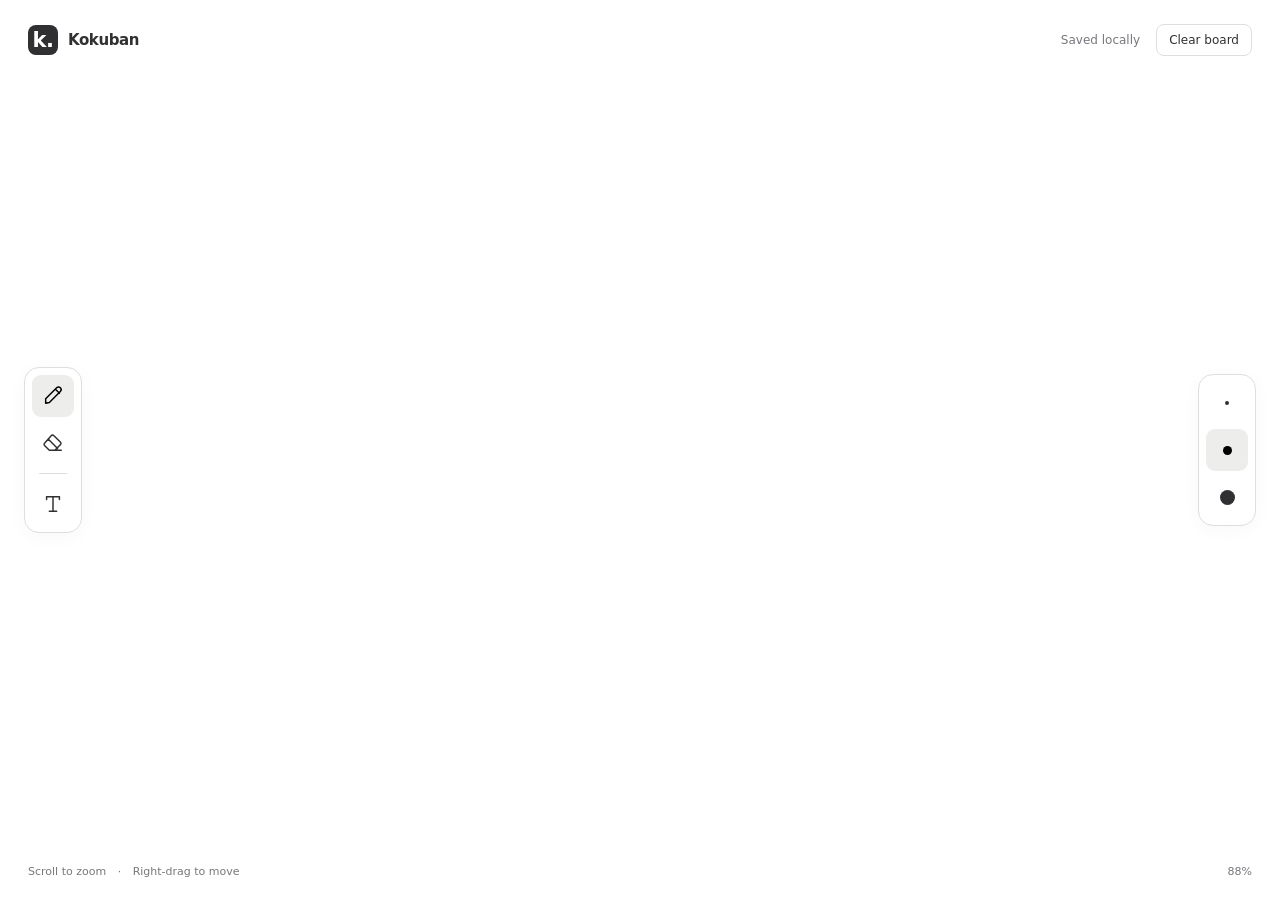
==== index.html @ f070c070 "Build static Kokuban whiteboard app" ====
<!doctype html>
<html lang="en">
  <head>
    <meta charset="utf-8">
    <meta name="viewport" content="width=device-width, initial-scale=1">
    <meta name="theme-color" content="#f5f5f3" media="(prefers-color-scheme: light)">
    <meta name="theme-color" content="#151517" media="(prefers-color-scheme: dark)">
    <meta name="description" content="A quiet space to draw and think. Your board stays in this browser.">
    <title>Kokuban</title>
    <link rel="icon" href="./icons/icon.svg" type="image/svg+xml">
    <link rel="manifest" href="./manifest.webmanifest">
    <link rel="stylesheet" href="./styles.css">
    <script type="module" src="./js/app.js"></script>
  </head>
  <body>
    <main id="viewport" aria-label="Whiteboard" tabindex="0" aria-busy="true">
      <div id="board">
        <canvas id="drawing" width="2048" height="2048" aria-label="Drawing surface"></canvas>
        <div id="text-layer"></div>
      </div>
    </main>

    <header class="topbar">
      <div class="brand"><span class="brand-mark" aria-hidden="true">k.</span><span>Kokuban</span></div>
      <div class="top-actions">
        <span id="save-status" role="status" aria-live="polite">Opening board…</span>
        <button id="install" class="quiet-button" hidden>Install app</button>
        <button id="clear" class="quiet-button" disabled title="Clear drawing and text">Clear board</button>
      </div>
    </header>

    <div id="tools" class="toolbar tools" role="toolbar" aria-label="Drawing tools">
      <button data-tool="pencil" aria-label="Pencil" aria-pressed="true" title="Pencil" disabled>
        <svg viewBox="0 0 24 24" aria-hidden="true"><path d="m15 5 4 4M4 20l4-1L20 7a2.8 2.8 0 0 0-4-4L4 15z"/></svg>
      </button>
      <button data-tool="eraser" aria-label="Eraser" aria-pressed="false" title="Eraser" disabled>
        <svg viewBox="0 0 24 24" aria-hidden="true"><path d="m13 4 7 7a2 2 0 0 1 0 3l-6 6H8l-5-5a2 2 0 0 1 0-3l7-8a2 2 0 0 1 3 0ZM7 8l10 10M13 20h8"/></svg>
      </button>
      <span class="toolbar-divider"></span>
      <button data-tool="text" aria-label="Text" aria-pressed="false" title="Text" disabled>
        <svg viewBox="0 0 24 24" aria-hidden="true"><path d="M5 7V4h14v3M12 4v16M8 20h8"/></svg>
      </button>
    </div>

    <div id="sizes" class="toolbar sizes" role="toolbar" aria-label="Pencil size">
      <button data-size="0" aria-label="Small" aria-pressed="false" disabled><span class="size-dot small"></span></button>
      <button data-size="1" aria-label="Medium" aria-pressed="true" disabled><span class="size-dot medium"></span></button>
      <button data-size="2" aria-label="Large" aria-pressed="false" disabled><span class="size-dot large"></span></button>
    </div>

    <footer class="footer"><span>Scroll to zoom <span class="separator">·</span> Right-drag to move</span><output id="zoom" aria-label="Zoom level">100%</output></footer>
    <noscript>Kokuban needs JavaScript enabled to draw and save your board.</noscript>
  </body>
</html>
---- styles.css ----
:root {
  color-scheme: light dark;
  --page: #f5f5f3;
  --board: #fff;
  --ink: #000;
  --panel: #fff;
  --text: #303033;
  --muted: #77777d;
  --line: #dededb;
  --selected: #ededeb;
  --accent: #5263cb;
  --shadow: 0 4px 20px #00000008;
  font-family: system-ui, -apple-system, BlinkMacSystemFont, "Segoe UI", sans-serif;
}
@media (prefers-color-scheme: dark) {
  :root {
    --page: #151517;
    --board: #000;
    --ink: #fff;
    --panel: #232326;
    --text: #e4e4e7;
    --muted: #929298;
    --line: #36363c;
    --selected: #3c3c42;
    --accent: #a5afff;
    --shadow: 0 4px 20px #0003;
  }
}
* { box-sizing: border-box; }
html, body { margin: 0; width: 100%; height: 100%; overflow: hidden; }
body { background: var(--page); color: var(--text); }
button { font: inherit; color: inherit; cursor: pointer; }
button:disabled { cursor: wait; opacity: .45; }
button:focus-visible, #viewport:focus-visible { outline: 2px solid var(--accent); outline-offset: 4px; }
[hidden] { display: none !important; }
#viewport { position: fixed; inset: 0; overflow: hidden; outline: none; touch-action: none; }
#board { position: absolute; width: 2048px; height: 2048px; transform-origin: 0 0; background: var(--board); box-shadow: 0 0 0 1px var(--line); overflow: hidden; }
#drawing, #text-layer { position: absolute; inset: 0; width: 2048px; height: 2048px; }
#drawing { filter: invert(1); }
@media (prefers-color-scheme: dark) { #drawing { filter: none; } }
#text-layer { pointer-events: none; color: var(--ink); }
#viewport[data-tool="pencil"], #viewport[data-tool="eraser"] { cursor: crosshair; }
#viewport[data-tool="text"] { cursor: text; }
#viewport.panning, #viewport.panning * { cursor: grabbing !important; }
.topbar { position: fixed; inset: 24px 28px auto; display: flex; align-items: center; justify-content: space-between; gap: 16px; pointer-events: none; }
.brand { display: flex; align-items: center; gap: 10px; font-weight: 600; font-size: 15px; letter-spacing: -.4px; }
.brand-mark { display: grid; place-items: center; width: 30px; height: 30px; color: var(--panel); background: var(--text); border-radius: 8px; font-size: 21px; font-weight: 700; }
.top-actions { display: flex; align-items: center; gap: 16px; }
#save-status { font-size: 12px; color: var(--muted); }
#save-status[data-state="error"] { color: #bf5845; }
.quiet-button { pointer-events: auto; border: 1px solid var(--line); background: var(--panel); padding: 8px 12px; border-radius: 8px; font-size: 12px; }
.quiet-button:hover { background: var(--selected); }
.toolbar { position: fixed; top: 50%; transform: translateY(-50%); display: flex; flex-direction: column; gap: 5px; padding: 7px; border: 1px solid var(--line); background: var(--panel); border-radius: 15px; box-shadow: var(--shadow); }
.tools { left: 24px; }
.sizes { right: 24px; }
.toolbar button { display: grid; place-items: center; width: 42px; height: 42px; padding: 10px; border: 0; border-radius: 9px; background: transparent; }
.toolbar button:hover { background: var(--selected); }
.toolbar button[aria-pressed="true"] { background: var(--selected); color: var(--ink); }
.toolbar svg { width: 22px; height: 22px; fill: none; stroke: currentColor; stroke-width: 1.6; stroke-linecap: round; stroke-linejoin: round; }
.toolbar-divider { height: 1px; margin: 4px 7px; background: var(--line); }
.size-dot { display: block; background: currentColor; border-radius: 50%; }
.size-dot.small { width: 4px; height: 4px; }
.size-dot.medium { width: 9px; height: 9px; }
.size-dot.large { width: 15px; height: 15px; }
.footer { position: fixed; inset: auto 28px 22px; display: flex; justify-content: space-between; color: var(--muted); font-size: 11px; pointer-events: none; }
.separator { margin: 0 8px; }
#zoom { font-variant-numeric: tabular-nums; }
.text-block { position: absolute; pointer-events: none; }
#viewport[data-tool="text"] .text-block { pointer-events: auto; }
.text-block.selected { outline: calc(1px / var(--zoom, 1)) solid var(--accent); }
.text-editor { display: block; width: 100%; margin: 0; padding: 2px; resize: none; border: 0; outline: 0; border-radius: 0; background: transparent; color: inherit; font-family: inherit; line-height: 1.25; overflow: hidden; overflow-wrap: anywhere; white-space: pre-wrap; cursor: inherit; }
.text-editor[readonly] { pointer-events: none; user-select: none; }
.text-handle { display: none; position: absolute; left: 0; top: 0; transform: translateY(-100%); padding: 2px 8px; border: 0; border-radius: 4px 4px 0 0; color: white; background: #5263cb; font-size: 16px; line-height: 1; cursor: grab; }
.selected .text-handle { display: block; }
noscript { position: fixed; left: 20%; top: 40%; padding: 24px; background: var(--panel); }
@media (max-width: 600px) {
  .topbar { inset: 16px 14px auto; }
  .top-actions { gap: 8px; }
  .brand > span:last-child { display: none; }
  .tools { left: 10px; }
  .sizes { right: 10px; }
  .footer { left: 14px; right: 14px; font-size: 10px; }
}
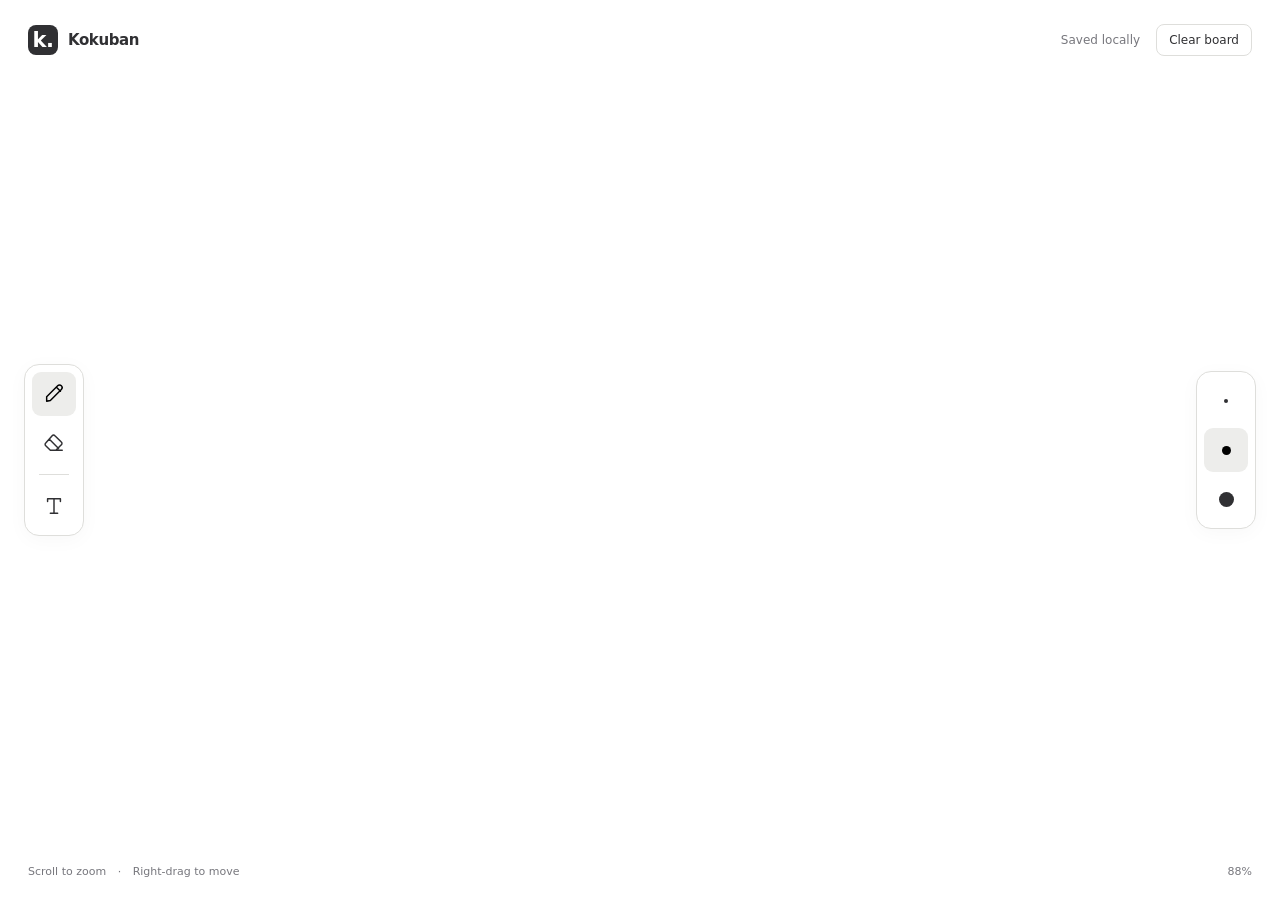
==== commit a729c702: "Add touchscreen gestures and top-centered text controls" ====
--- a/index.html
+++ b/index.html
@@ -48,7 +48,11 @@
       <button data-size="2" aria-label="Large" aria-pressed="false" disabled><span class="size-dot large"></span></button>
     </div>
 
-    <footer class="footer"><span>Scroll to zoom <span class="separator">·</span> Right-drag to move</span><output id="zoom" aria-label="Zoom level">100%</output></footer>
+    <div id="text-actions" role="toolbar" aria-label="Selected text" hidden>
+      <button class="quiet-button" data-action="done">Done</button>
+      <button class="quiet-button" data-action="delete">Delete text</button>
+    </div>
+    <footer class="footer"><span class="mouse-hint">Scroll to zoom <span class="separator">·</span> Right-drag to move</span><span class="touch-hint">One finger to draw <span class="separator">·</span> Two to move &amp; zoom</span><output id="zoom" aria-label="Zoom level">100%</output></footer>
     <noscript>Kokuban needs JavaScript enabled to draw and save your board.</noscript>
   </body>
 </html>
--- a/styles.css
+++ b/styles.css
@@ -10,6 +10,11 @@
   --selected: #ededeb;
   --accent: #5263cb;
   --shadow: 0 4px 20px #00000008;
+  --visible-top: 0px;
+  --visible-height: 100dvh;
+  --visible-left: 0px;
+  --visible-width: 100vw;
+  --handle-size: 24px;
   font-family: system-ui, -apple-system, BlinkMacSystemFont, "Segoe UI", sans-serif;
 }
 @media (prefers-color-scheme: dark) {
@@ -29,7 +34,7 @@
 * { box-sizing: border-box; }
 html, body { margin: 0; width: 100%; height: 100%; overflow: hidden; }
 body { background: var(--page); color: var(--text); }
-button { font: inherit; color: inherit; cursor: pointer; }
+button { font: inherit; color: inherit; cursor: pointer; touch-action: manipulation; }
 button:disabled { cursor: wait; opacity: .45; }
 button:focus-visible, #viewport:focus-visible { outline: 2px solid var(--accent); outline-offset: 4px; }
 [hidden] { display: none !important; }
@@ -42,7 +47,7 @@
 #viewport[data-tool="pencil"], #viewport[data-tool="eraser"] { cursor: crosshair; }
 #viewport[data-tool="text"] { cursor: text; }
 #viewport.panning, #viewport.panning * { cursor: grabbing !important; }
-.topbar { position: fixed; inset: 24px 28px auto; display: flex; align-items: center; justify-content: space-between; gap: 16px; pointer-events: none; }
+.topbar { position: fixed; inset: calc(var(--visible-top) + 24px) 28px auto; display: flex; align-items: center; justify-content: space-between; gap: 16px; pointer-events: none; }
 .brand { display: flex; align-items: center; gap: 10px; font-weight: 600; font-size: 15px; letter-spacing: -.4px; }
 .brand-mark { display: grid; place-items: center; width: 30px; height: 30px; color: var(--panel); background: var(--text); border-radius: 8px; font-size: 21px; font-weight: 700; }
 .top-actions { display: flex; align-items: center; gap: 16px; }
@@ -50,10 +55,10 @@
 #save-status[data-state="error"] { color: #bf5845; }
 .quiet-button { pointer-events: auto; border: 1px solid var(--line); background: var(--panel); padding: 8px 12px; border-radius: 8px; font-size: 12px; }
 .quiet-button:hover { background: var(--selected); }
-.toolbar { position: fixed; top: 50%; transform: translateY(-50%); display: flex; flex-direction: column; gap: 5px; padding: 7px; border: 1px solid var(--line); background: var(--panel); border-radius: 15px; box-shadow: var(--shadow); }
+.toolbar { position: fixed; top: calc(var(--visible-top) + var(--visible-height) / 2); transform: translateY(-50%); display: flex; flex-direction: column; gap: 5px; padding: 7px; border: 1px solid var(--line); background: var(--panel); border-radius: 15px; box-shadow: var(--shadow); }
 .tools { left: 24px; }
 .sizes { right: 24px; }
-.toolbar button { display: grid; place-items: center; width: 42px; height: 42px; padding: 10px; border: 0; border-radius: 9px; background: transparent; }
+.toolbar button { display: grid; place-items: center; width: 44px; height: 44px; padding: 10px; border: 0; border-radius: 9px; background: transparent; }
 .toolbar button:hover { background: var(--selected); }
 .toolbar button[aria-pressed="true"] { background: var(--selected); color: var(--ink); }
 .toolbar svg { width: 22px; height: 22px; fill: none; stroke: currentColor; stroke-width: 1.6; stroke-linecap: round; stroke-linejoin: round; }
@@ -62,7 +67,7 @@
 .size-dot.small { width: 4px; height: 4px; }
 .size-dot.medium { width: 9px; height: 9px; }
 .size-dot.large { width: 15px; height: 15px; }
-.footer { position: fixed; inset: auto 28px 22px; display: flex; justify-content: space-between; color: var(--muted); font-size: 11px; pointer-events: none; }
+.footer { position: fixed; inset: auto 28px calc(100% - var(--visible-top) - var(--visible-height) + 22px); display: flex; justify-content: space-between; color: var(--muted); font-size: 11px; pointer-events: none; }
 .separator { margin: 0 8px; }
 #zoom { font-variant-numeric: tabular-nums; }
 .text-block { position: absolute; pointer-events: none; }
@@ -70,11 +75,27 @@
 .text-block.selected { outline: calc(1px / var(--zoom, 1)) solid var(--accent); }
 .text-editor { display: block; width: 100%; margin: 0; padding: 2px; resize: none; border: 0; outline: 0; border-radius: 0; background: transparent; color: inherit; font-family: inherit; line-height: 1.25; overflow: hidden; overflow-wrap: anywhere; white-space: pre-wrap; cursor: inherit; }
 .text-editor[readonly] { pointer-events: none; user-select: none; }
-.text-handle { display: none; position: absolute; left: 0; top: 0; transform: translateY(-100%); padding: 2px 8px; border: 0; border-radius: 4px 4px 0 0; color: white; background: #5263cb; font-size: 16px; line-height: 1; cursor: grab; }
+#viewport[data-tool="text"] .text-editor { pointer-events: auto; }
+.text-handle { display: none; position: absolute; left: min(0px, calc(2048px - var(--text-left, 0px) - var(--handle-size) / var(--zoom, 1))); top: max(0px, calc(var(--handle-size) / var(--zoom, 1) - var(--text-top, 0px))); transform: translateY(-100%); width: calc(var(--handle-size) / var(--zoom, 1)); height: calc(var(--handle-size) / var(--zoom, 1)); padding: 0; border: 0; border-radius: 4px 4px 0 0; color: white; background: #5263cb; font-size: calc(18px / var(--zoom, 1)); line-height: 1; cursor: grab; touch-action: none; }
 .selected .text-handle { display: block; }
+#text-actions { position: fixed; top: calc(var(--visible-top) + max(24px, env(safe-area-inset-top, 0px))); left: calc(var(--visible-left) + var(--visible-width) / 2); transform: translateX(-50%); display: flex; gap: 8px; padding: 6px; border: 1px solid var(--line); border-radius: 14px; background: var(--panel); box-shadow: var(--shadow); }
+#text-actions button { min-height: 44px; min-width: 64px; }
+.touch-hint { display: none; }
+:root[data-input="touch"] { --handle-size: 44px; }
+:root[data-input="touch"] .mouse-hint { display: none; }
+:root[data-input="touch"] .touch-hint { display: inline; }
+@media (pointer: coarse) {
+  :root { --handle-size: 44px; }
+  .quiet-button { min-height: 44px; }
+  .mouse-hint { display: none; }
+  .touch-hint { display: inline; }
+}
 noscript { position: fixed; left: 20%; top: 40%; padding: 24px; background: var(--panel); }
+@media (max-width: 800px) {
+  #text-actions { top: calc(var(--visible-top) + 80px + env(safe-area-inset-top, 0px)); }
+}
 @media (max-width: 600px) {
-  .topbar { inset: 16px 14px auto; }
+  .topbar { inset: calc(var(--visible-top) + 16px) 14px auto; }
   .top-actions { gap: 8px; }
   .brand > span:last-child { display: none; }
   .tools { left: 10px; }
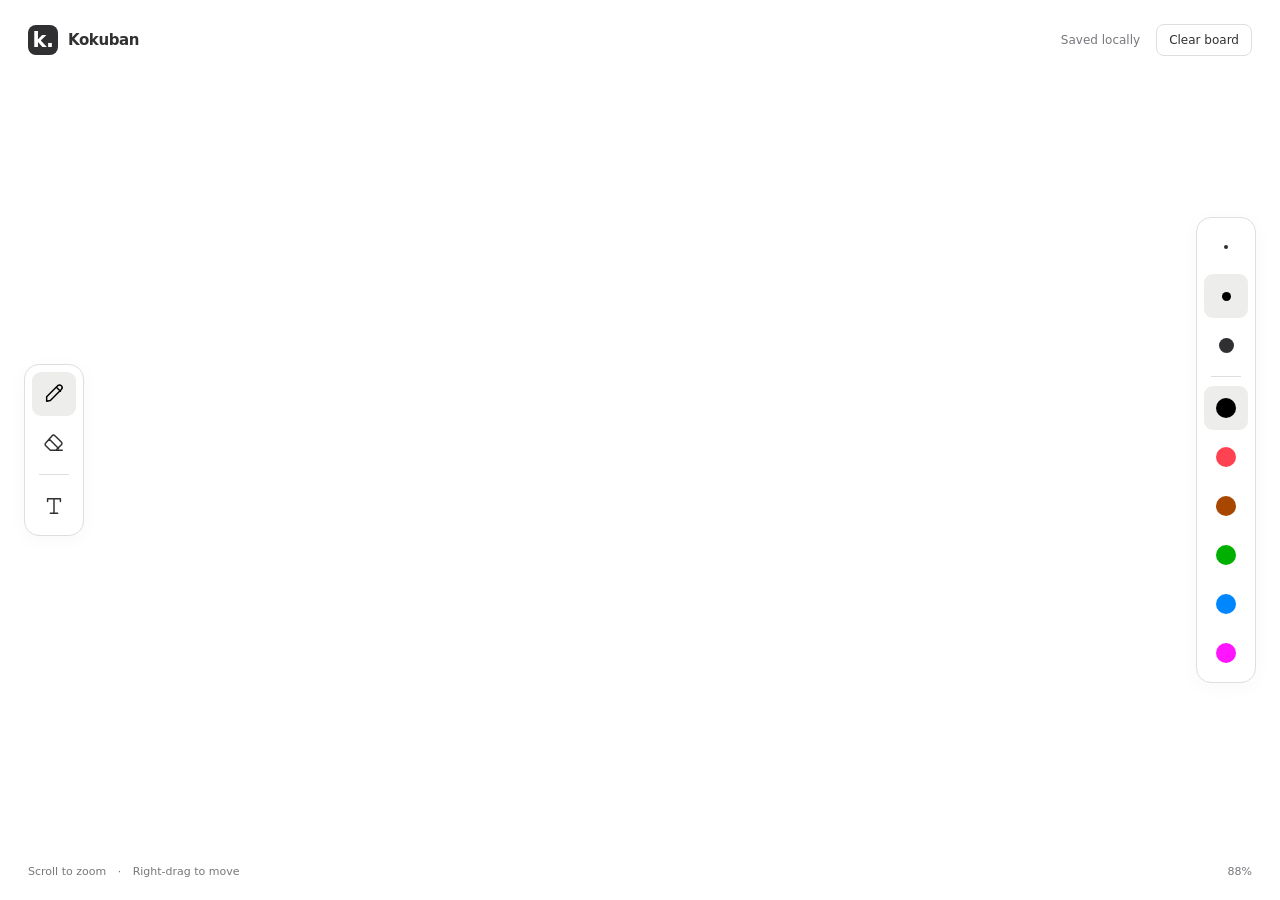
==== commit 03ea3ae0: "Add pencil colors with an adaptive palette dropdown" ====
--- a/index.html
+++ b/index.html
@@ -42,10 +42,16 @@
       </button>
     </div>
 
-    <div id="sizes" class="toolbar sizes" role="toolbar" aria-label="Pencil size">
+    <div id="sizes" class="toolbar sizes" role="toolbar" aria-label="Pencil size and pencil color">
       <button data-size="0" aria-label="Small" aria-pressed="false" disabled><span class="size-dot small"></span></button>
       <button data-size="1" aria-label="Medium" aria-pressed="true" disabled><span class="size-dot medium"></span></button>
       <button data-size="2" aria-label="Large" aria-pressed="false" disabled><span class="size-dot large"></span></button>
+      <span class="toolbar-divider" aria-hidden="true"></span>
+      <button id="color-toggle" aria-label="Pencil color" aria-expanded="false" aria-controls="colors" hidden disabled>
+        <span class="color-swatch" aria-hidden="true"></span>
+        <span class="color-chevron" aria-hidden="true">▾</span>
+      </button>
+      <div id="colors" class="color-palette" role="group" aria-label="Pencil color"></div>
     </div>
 
     <div id="text-actions" role="toolbar" aria-label="Selected text" hidden>
--- a/styles.css
+++ b/styles.css
@@ -41,8 +41,8 @@
 #viewport { position: fixed; inset: 0; overflow: hidden; outline: none; touch-action: none; }
 #board { position: absolute; width: 2048px; height: 2048px; transform-origin: 0 0; background: var(--board); box-shadow: 0 0 0 1px var(--line); overflow: hidden; }
 #drawing, #text-layer { position: absolute; inset: 0; width: 2048px; height: 2048px; }
-#drawing { filter: invert(1); }
-@media (prefers-color-scheme: dark) { #drawing { filter: none; } }
+#drawing, .color-swatch { filter: invert(1) hue-rotate(180deg) saturate(200%); }
+@media (prefers-color-scheme: dark) { #drawing, .color-swatch { filter: none; } }
 #text-layer { pointer-events: none; color: var(--ink); }
 #viewport[data-tool="pencil"], #viewport[data-tool="eraser"] { cursor: crosshair; }
 #viewport[data-tool="text"] { cursor: text; }
@@ -57,10 +57,11 @@
 .quiet-button:hover { background: var(--selected); }
 .toolbar { position: fixed; top: calc(var(--visible-top) + var(--visible-height) / 2); transform: translateY(-50%); display: flex; flex-direction: column; gap: 5px; padding: 7px; border: 1px solid var(--line); background: var(--panel); border-radius: 15px; box-shadow: var(--shadow); }
 .tools { left: 24px; }
-.sizes { right: 24px; }
-.toolbar button { display: grid; place-items: center; width: 44px; height: 44px; padding: 10px; border: 0; border-radius: 9px; background: transparent; }
-.toolbar button:hover { background: var(--selected); }
-.toolbar button[aria-pressed="true"] { background: var(--selected); color: var(--ink); }
+.sizes { right: 24px; max-height: calc(var(--visible-height) - 16px); overflow-y: auto; }
+.sizes > * { flex-shrink: 0; }
+.toolbar button, .color-palette button { display: grid; place-items: center; width: 44px; height: 44px; padding: 10px; border: 0; border-radius: 9px; background: transparent; }
+.toolbar button:hover, .color-palette button:hover { background: var(--selected); }
+.toolbar button[aria-pressed="true"], .color-palette button[aria-pressed="true"] { background: var(--selected); color: var(--ink); }
 .toolbar svg { width: 22px; height: 22px; fill: none; stroke: currentColor; stroke-width: 1.6; stroke-linecap: round; stroke-linejoin: round; }
 .toolbar-divider { height: 1px; margin: 4px 7px; background: var(--line); }
 .size-dot { display: block; background: currentColor; border-radius: 50%; }
@@ -102,3 +103,9 @@
   .sizes { right: 10px; }
   .footer { left: 14px; right: 14px; font-size: 10px; }
 }
+
+.color-palette { display: flex; flex-direction: column; gap: 5px; }
+.color-swatch { display: block; width: 20px; height: 20px; border-radius: 50%; }
+#color-toggle { position: relative; }
+.color-chevron { position: absolute; right: 3px; bottom: 1px; font-size: 12px; }
+.color-popup { position: fixed; z-index: 2; display: grid; grid-template-columns: repeat(3, 44px); gap: 5px; padding: 7px; overflow: auto; overscroll-behavior: contain; border: 1px solid var(--line); border-radius: 15px; background: var(--panel); box-shadow: var(--shadow); }
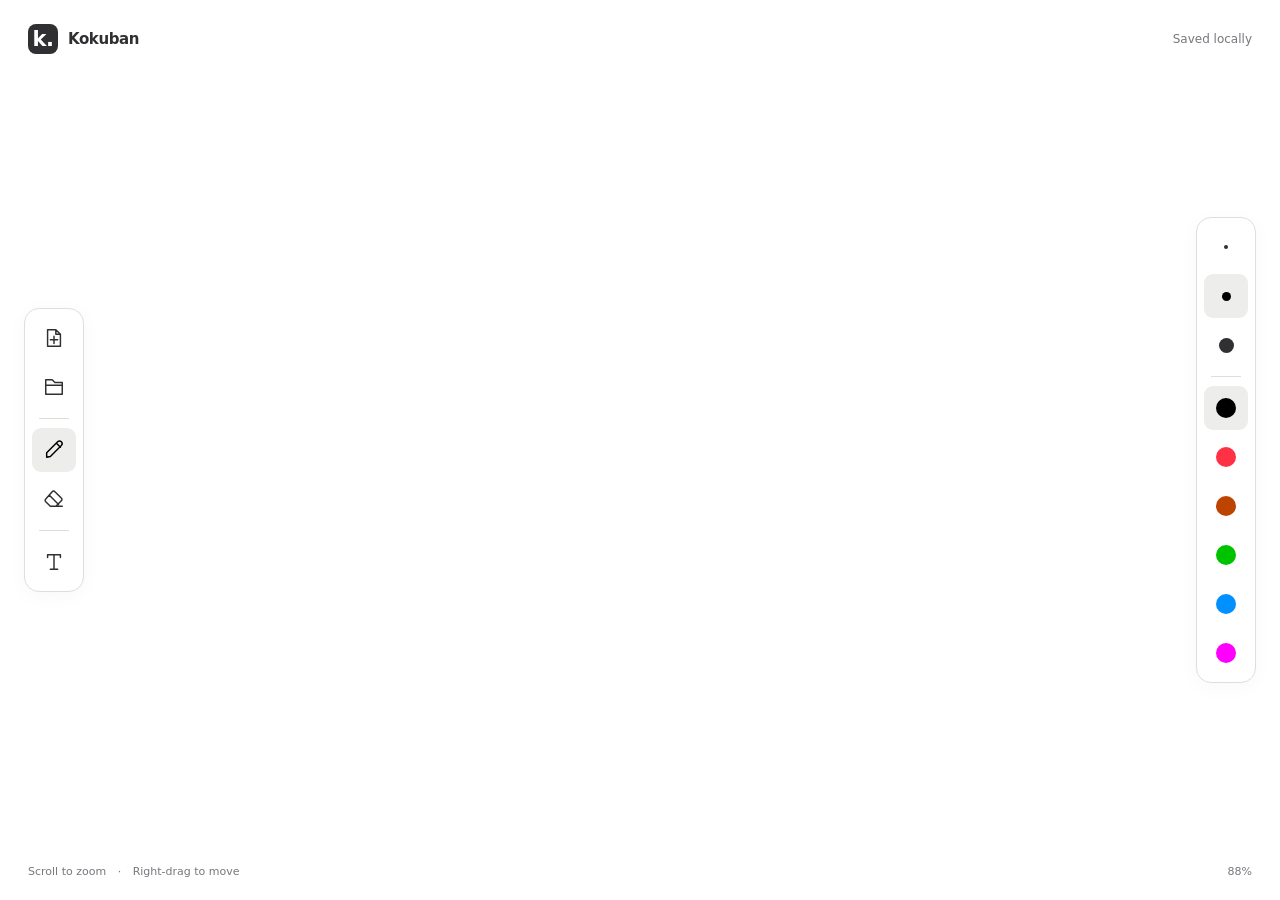
==== commit 97ae225b: "Add multiple saved boards with a thumbnail library" ====
--- a/index.html
+++ b/index.html
@@ -25,11 +25,17 @@
       <div class="top-actions">
         <span id="save-status" role="status" aria-live="polite">Opening board…</span>
         <button id="install" class="quiet-button" hidden>Install app</button>
-        <button id="clear" class="quiet-button" disabled title="Clear drawing and text">Clear board</button>
       </div>
     </header>
 
-    <div id="tools" class="toolbar tools" role="toolbar" aria-label="Drawing tools">
+    <div id="tools" class="toolbar tools" role="toolbar" aria-label="Boards and drawing tools">
+      <button id="new-board" aria-label="New board" title="New board" disabled>
+        <svg viewBox="0 0 24 24" aria-hidden="true"><path d="M14 3H5v18h14V8zM14 3v5h5M8 14h8M12 10v8"/></svg>
+      </button>
+      <button id="open-board" aria-label="Open board" title="Open board" disabled>
+        <svg viewBox="0 0 24 24" aria-hidden="true"><path d="M3 7V4h7l3 3h8v13H3zM3 10h18"/></svg>
+      </button>
+      <span class="toolbar-divider" aria-hidden="true"></span>
       <button data-tool="pencil" aria-label="Pencil" aria-pressed="true" title="Pencil" disabled>
         <svg viewBox="0 0 24 24" aria-hidden="true"><path d="m15 5 4 4M4 20l4-1L20 7a2.8 2.8 0 0 0-4-4L4 15z"/></svg>
       </button>
@@ -58,6 +64,18 @@
       <button class="quiet-button" data-action="done">Done</button>
       <button class="quiet-button" data-action="delete">Delete text</button>
     </div>
+    <dialog id="board-picker" aria-labelledby="board-picker-title">
+      <h2 id="board-picker-title">Saved boards</h2>
+      <p class="board-picker-hint">Select a board to load or remove.</p>
+      <p class="board-picker-error" role="alert" hidden></p>
+      <div class="board-list" role="radiogroup" aria-label="Saved boards"></div>
+      <div class="board-picker-actions">
+        <button class="quiet-button" data-action="remove" disabled>Remove</button>
+        <span></span>
+        <button class="quiet-button" data-action="close">Close</button>
+        <button class="quiet-button" data-action="load" disabled>Load</button>
+      </div>
+    </dialog>
     <footer class="footer"><span class="mouse-hint">Scroll to zoom <span class="separator">·</span> Right-drag to move</span><span class="touch-hint">One finger to draw <span class="separator">·</span> Two to move &amp; zoom</span><output id="zoom" aria-label="Zoom level">100%</output></footer>
     <noscript>Kokuban needs JavaScript enabled to draw and save your board.</noscript>
   </body>
--- a/styles.css
+++ b/styles.css
@@ -41,8 +41,8 @@
 #viewport { position: fixed; inset: 0; overflow: hidden; outline: none; touch-action: none; }
 #board { position: absolute; width: 2048px; height: 2048px; transform-origin: 0 0; background: var(--board); box-shadow: 0 0 0 1px var(--line); overflow: hidden; }
 #drawing, #text-layer { position: absolute; inset: 0; width: 2048px; height: 2048px; }
-#drawing, .color-swatch { filter: invert(1) hue-rotate(180deg) saturate(200%); }
-@media (prefers-color-scheme: dark) { #drawing, .color-swatch { filter: none; } }
+#drawing, .color-swatch, .text-editor { filter: invert(1) hue-rotate(180deg) saturate(250%); }
+@media (prefers-color-scheme: dark) { #drawing, .color-swatch, .text-editor { filter: none; } }
 #text-layer { pointer-events: none; color: var(--ink); }
 #viewport[data-tool="pencil"], #viewport[data-tool="eraser"] { cursor: crosshair; }
 #viewport[data-tool="text"] { cursor: text; }
@@ -109,3 +109,34 @@
 #color-toggle { position: relative; }
 .color-chevron { position: absolute; right: 3px; bottom: 1px; font-size: 12px; }
 .color-popup { position: fixed; z-index: 2; display: grid; grid-template-columns: repeat(3, 44px); gap: 5px; padding: 7px; overflow: auto; overscroll-behavior: contain; border: 1px solid var(--line); border-radius: 15px; background: var(--panel); box-shadow: var(--shadow); }
+
+/* Board library */
+.tools { max-height: calc(var(--visible-height) - 160px); overflow-y: auto; }
+.tools > * { flex-shrink: 0; }
+#board-picker { width: min(760px, calc(100vw - 24px)); max-height: calc(var(--visible-height) - 32px); margin: auto; padding: 24px; border: 1px solid var(--line); border-radius: 16px; color: var(--text); background: var(--panel); box-shadow: var(--shadow); }
+#board-picker[open] { display: flex; flex-direction: column; gap: 16px; }
+#board-picker::backdrop { background: #0007; }
+#board-picker h2 { margin: 0; font-size: 20px; }
+.board-picker-hint { margin: 0; color: var(--muted); font-size: 13px; }
+.board-picker-error { margin: 0; color: #bf5845; font-size: 13px; }
+.board-list { display: grid; grid-auto-rows: max-content; align-content: start; grid-template-columns: repeat(auto-fill, minmax(180px, 1fr)); gap: 12px; padding: 5px; overflow-y: auto; min-height: 0; overscroll-behavior: contain; }
+.board-item { min-width: 0; min-height: 44px; display: flex; flex-direction: column; gap: 8px; padding: 8px; border: 2px solid var(--line); border-radius: 10px; background: var(--panel); text-align: left; }
+.board-item:hover { background: var(--selected); }
+.board-item[aria-checked="true"] { border-color: var(--accent); background: var(--selected); }
+.board-item time { font-size: 12px; font-variant-numeric: tabular-nums; white-space: nowrap; }
+.board-current { min-height: 16px; font-size: 11px; color: var(--muted); }
+.board-preview { display: block; flex-shrink: 0; position: relative; width: 100%; aspect-ratio: 1; overflow: hidden; border: 1px solid var(--line); border-radius: 4px; background: var(--board); pointer-events: none; }
+.board-preview-content { display: block; position: absolute; width: 2048px; height: 2048px; transform-origin: 0 0; overflow: hidden; }
+.board-preview canvas, .board-preview-texts { position: absolute; inset: 0; width: 2048px; height: 2048px; }
+.board-preview canvas { filter: invert(1) hue-rotate(180deg) saturate(250%); }
+@media (prefers-color-scheme: dark) { .board-preview canvas { filter: none; } }
+.preview-unavailable .board-preview-content { display: grid; place-items: center; font-size: 130px; color: var(--muted); }
+.board-picker-actions { display: flex; gap: 8px; }
+.board-picker-actions > span { flex: 1; }
+.board-picker-actions button { min-width: 64px; min-height: 44px; }
+.board-picker-actions [data-action="load"] { background: var(--selected); }
+button:disabled { cursor: default; }
+@media (max-width: 440px) {
+  #board-picker { padding: 16px; }
+  .board-list { grid-template-columns: 1fr; }
+}
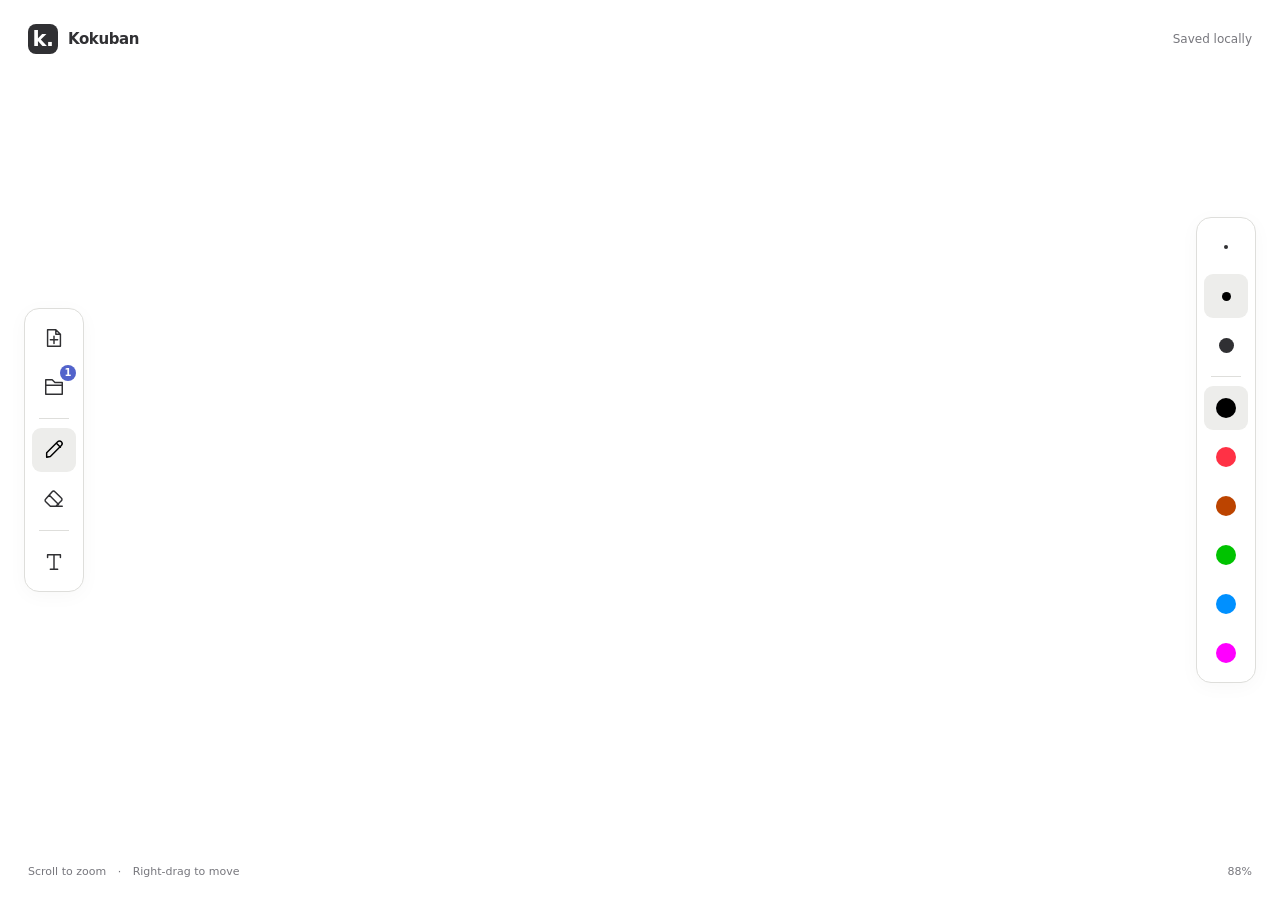
==== commit 923caff8: "Show saved board count on the Open board button" ====
--- a/index.html
+++ b/index.html
@@ -34,6 +34,7 @@
       </button>
       <button id="open-board" aria-label="Open board" title="Open board" disabled>
         <svg viewBox="0 0 24 24" aria-hidden="true"><path d="M3 7V4h7l3 3h8v13H3zM3 10h18"/></svg>
+        <span id="board-count" aria-hidden="true" hidden></span>
       </button>
       <span class="toolbar-divider" aria-hidden="true"></span>
       <button data-tool="pencil" aria-label="Pencil" aria-pressed="true" title="Pencil" disabled>
--- a/styles.css
+++ b/styles.css
@@ -111,6 +111,8 @@
 .color-popup { position: fixed; z-index: 2; display: grid; grid-template-columns: repeat(3, 44px); gap: 5px; padding: 7px; overflow: auto; overscroll-behavior: contain; border: 1px solid var(--line); border-radius: 15px; background: var(--panel); box-shadow: var(--shadow); }
 
 /* Board library */
+#open-board { position: relative; }
+#board-count { position: absolute; top: 0; right: 0; min-width: 16px; height: 16px; padding: 0 3px; border-radius: 8px; background: var(--accent); color: var(--panel); font-size: 10px; font-weight: 600; line-height: 16px; font-variant-numeric: tabular-nums; text-align: center; pointer-events: none; }
 .tools { max-height: calc(var(--visible-height) - 160px); overflow-y: auto; }
 .tools > * { flex-shrink: 0; }
 #board-picker { width: min(760px, calc(100vw - 24px)); max-height: calc(var(--visible-height) - 32px); margin: auto; padding: 24px; border: 1px solid var(--line); border-radius: 16px; color: var(--text); background: var(--panel); box-shadow: var(--shadow); }
